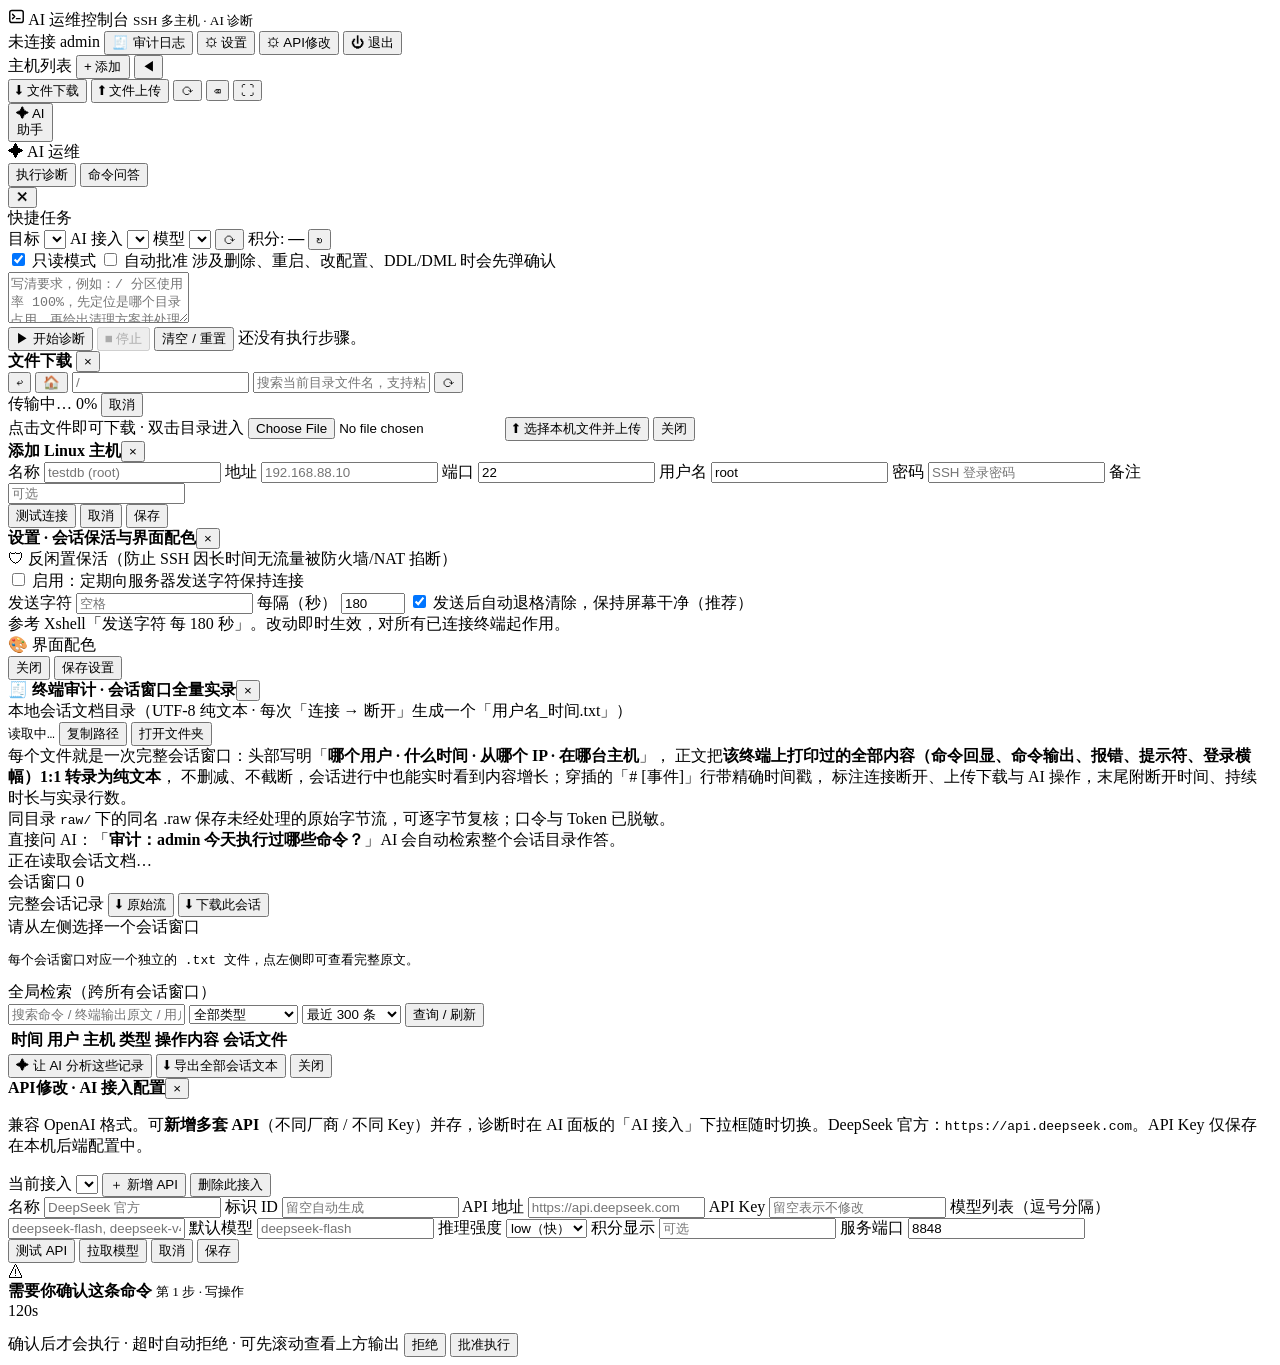
==== frontend/index.html @ a769e0fc "Initial commit: AI Ops Console (aiomss) - local SSH console with AI assistant" ====
<!DOCTYPE html>
<html lang="zh-CN">
<head>
<meta charset="utf-8">
<meta name="viewport" content="width=device-width, initial-scale=1">
<title>AI 运维控制台</title>
<link rel="stylesheet" href="/static/vendor/xterm.css">
<link rel="stylesheet" href="/static/assets/style.css">
</head>
<body>

<header class="topbar">
  <div class="brand">
    <span class="logo">
      <svg viewBox="0 0 24 24" width="17" height="17" fill="none" stroke="currentColor" stroke-width="2"
           stroke-linecap="round" stroke-linejoin="round">
        <rect x="2.5" y="3.5" width="19" height="17" rx="3"></rect>
        <path d="M6.5 9l3 3-3 3M12 15h5"></path>
      </svg>
    </span>
    <span class="brand-name">AI 运维控制台</span>
    <small>SSH 多主机 · AI 诊断</small>
  </div>
  <div class="top-right">
    <span id="connBadge" class="badge off">未连接</span>
    <span id="userTag" class="user-tag">admin</span>
    <button id="btnAudit" class="btn ghost" title="查看本地终端审计：终端打印过的全部内容 1:1 留档">🧾 审计日志</button>
    <button id="btnPrefs" class="btn ghost" title="会话保活（反闲置）与界面配色">⚙ 设置</button>
    <button id="btnSettings" class="btn ghost" title="修改 AI 接口地址、Key 与模型">⚙ API修改</button>
    <button id="btnLogout" class="btn ghost" title="退出登录">⏻ 退出</button>
  </div>
</header>

<div class="layout">
  <!-- ============ 左侧：主机列表（可折叠） ============ -->
  <aside class="sidebar" id="sidebar">
    <div class="side-head">
      <span class="side-title">主机列表</span>
      <span class="side-head-btns">
        <button id="btnAddHost" class="btn-add" title="添加 Linux 主机">+ 添加</button>
        <button id="btnSideToggle" class="side-toggle" title="收起主机列表">◀</button>
      </span>
    </div>
    <div id="hostList" class="host-list"></div>
  </aside>

  <!-- ============ 主区：SSH 终端独占 ============ -->
  <main class="main">

    <!-- 真·交互式 SSH 终端 -->
    <section class="panel term-panel" id="termPanel">
      <div class="panel-head">
        <div id="termTabs" class="tabs"></div>
        <div class="term-actions">
          <button id="btnFileDownload" class="btn file-btn" title="从服务器下载文件">⬇ 文件下载</button>
          <button id="btnFileUpload" class="btn file-btn" title="上传本机文件到服务器">⬆ 文件上传</button>
          <button id="btnReconnect" class="icon-btn" title="重新连接">⟳</button>
          <button id="btnClearTerm" class="icon-btn" title="清屏">⌫</button>
          <button id="btnFullTerm" class="icon-btn" title="放大 / 还原终端">⛶</button>
        </div>
      </div>
      <div id="termHost" class="term-host"></div>
    </section>

  </main>
</div>

<!-- ============ 右侧：AI 助手抽屉（默认隐藏，点右缘图标展开） ============ -->
<button id="btnAiToggle" class="ai-launcher" title="展开 AI 助手">
  <span class="ai-launcher-ico">✦</span>
  <span class="ai-launcher-text">AI<br>助手</span>
</button>

<aside id="aiDrawer" class="ai-drawer" aria-label="AI 助手">
  <!-- 左右拖拽条：调节 AI 面板宽度，往两边挤压 -->
  <div id="aiResizer" class="ai-resizer" title="左右拖动，调整 AI 面板宽度"><span class="resizer-grip"></span></div>
  <section class="panel ai-panel">
    <div class="panel-head ai-head">
      <div class="ai-title"><span class="ai-ico">✦</span> AI 运维</div>
      <div class="mode-tabs">
        <button data-mode="diagnose" class="active">执行诊断</button>
        <button data-mode="ask">命令问答</button>
      </div>
      <button id="btnAiClose" class="icon-btn" title="收起 AI 助手">✕</button>
    </div>

    <div class="drawer-quick">
      <span class="drawer-quick-label">快捷任务</span>
      <div id="quickTasks" class="quick-list"></div>
    </div>

    <div id="aiBody" class="ai-body">
        <div class="ai-results" id="aiResults">
          <!-- 进度 + 可折叠思考过程（随结果区一起滚动） -->
          <div id="runMeta" class="run-meta hidden">
            <div id="progressBox" class="progress-box"></div>
            <div id="reasoningBox" class="reasoning-box hidden"></div>
          </div>
          <div id="steps" class="steps"></div>
          <div id="summary" class="summary hidden"></div>
        </div>

        <!-- 输入控制区：固定在面板底部（贴近页面底部），结果区在其上方滚动 -->
        <div class="ai-controls">
          <div class="ctl-row">
            <label>目标 <select id="selHost"></select></label>
            <label>AI 接入 <select id="selProfile"></select></label>
            <label>模型 <select id="selModel"></select></label>
            <button id="btnRefreshModels" class="icon-btn" title="从 API 拉取模型列表">⟳</button>
            <span class="spacer"></span>
            <span class="quota">积分: <b id="quotaVal">—</b></span>
            <button id="btnRefreshQuota" class="icon-btn" title="刷新">↻</button>
          </div>

          <div class="ctl-row2">
            <label class="chk"><input type="checkbox" id="chkReadOnly" checked> 只读模式</label>
            <label class="chk"><input type="checkbox" id="chkAuto"> 自动批准</label>
            <span class="hint">涉及删除、重启、改配置、DDL/DML 时会先弹确认</span>
          </div>

          <textarea id="promptInput" rows="3"
            placeholder="写清要求，例如：/ 分区使用率 100%，先定位是哪个目录占用，再给出清理方案并处理（保留最近 7 天日志）"></textarea>

          <div class="btn-row">
            <button id="btnRun" class="btn primary">▶ 开始诊断</button>
            <button id="btnStop" class="btn" disabled>■ 停止</button>
            <button id="btnClear" class="btn ghost" title="清空结果；若任务卡住，可先停止再清空以恢复按钮">清空 / 重置</button>
            <span id="runStatus" class="run-status">还没有执行步骤。</span>
          </div>
        </div>
    </div>
  </section>
</aside>

<!-- ============ 弹窗：文件下载 / 文件上传（SFTP 浏览） ============ -->
<div id="modalFiles" class="modal hidden">
  <div class="modal-card wide">
    <div class="modal-head">
      <b id="fileModalTitle">文件下载</b>
      <span id="fileModalHost" class="file-host-tag"></span>
      <button class="x" data-close="modalFiles">×</button>
    </div>
    <div class="modal-body file-body">
      <div class="file-toolbar">
        <button id="fileUp" class="icon-btn" title="上级目录">↩</button>
        <button id="fileHome" class="icon-btn" title="回到主目录">🏠</button>
        <input id="filePath" class="file-path" placeholder="/" title="粘贴绝对路径后回车跳转">
        <input id="fileSearch" class="file-search" placeholder="搜索当前目录文件名，支持粘贴">
        <button id="fileRefresh" class="icon-btn" title="刷新">⟳</button>
      </div>
      <div id="fileList" class="file-list"></div>
      <div id="fileMsg" class="file-msg"></div>
      <div id="fileProgress" class="file-progress hidden">
        <div class="fp-row">
          <span id="fpText" class="fp-text">传输中…</span>
          <span id="fpPct" class="fp-pct">0%</span>
          <button id="fpCancel" class="btn danger-btn">取消</button>
        </div>
        <div class="fp-bar"><div id="fpFill" class="fp-fill"></div></div>
      </div>
    </div>
    <div class="modal-foot">
      <span id="fileHint" class="file-hint">点击文件即可下载 · 双击目录进入</span>
      <span class="spacer"></span>
      <input type="file" id="filePick" class="hidden">
      <button id="btnPickUpload" class="btn primary hidden">⬆ 选择本机文件并上传</button>
      <button class="btn ghost" data-close="modalFiles">关闭</button>
    </div>
  </div>
</div>

<!-- ============ 弹窗：添加/编辑主机 ============ -->
<div id="modalHost" class="modal hidden">
  <div class="modal-card">
    <div class="modal-head"><b>添加 Linux 主机</b><button class="x" data-close="modalHost">×</button></div>
    <div class="modal-body">
      <div class="form-grid">
        <label>名称 <input id="hName" placeholder="testdb (root)"></label>
        <label>地址 <input id="hHost" placeholder="192.168.88.10"></label>
        <label>端口 <input id="hPort" type="number" value="22"></label>
        <label>用户名 <input id="hUser" value="root"></label>
        <label class="full">密码 <input id="hPass" type="password" placeholder="SSH 登录密码"></label>
        <label class="full">备注 <input id="hNote" placeholder="可选"></label>
      </div>
      <div id="hTestMsg" class="test-msg"></div>
    </div>
    <div class="modal-foot">
      <button id="btnTestHost" class="btn">测试连接</button>
      <span class="spacer"></span>
      <button class="btn ghost" data-close="modalHost">取消</button>
      <button id="btnSaveHost" class="btn primary">保存</button>
    </div>
  </div>
</div>

<!-- ============ 弹窗：设置（会话保活 + 界面配色） ============ -->
<div id="modalPrefs" class="modal hidden">
  <div class="modal-card wide">
    <div class="modal-head"><b>设置 · 会话保活与界面配色</b><button class="x" data-close="modalPrefs">×</button></div>
    <div class="modal-body">
      <div class="pref-section">
        <div class="pref-title">🛡 反闲置保活（防止 SSH 因长时间无流量被防火墙/NAT 掐断）</div>
        <div class="pref-row">
          <label class="chk"><input type="checkbox" id="prefKaOn"> 启用：定期向服务器发送字符保持连接</label>
        </div>
        <div class="pref-grid">
          <label>发送字符 <input id="prefKaChar" maxlength="4" placeholder="空格"></label>
          <label>每隔（秒） <input id="prefKaSec" type="number" min="15" max="3600" value="180"></label>
          <label class="chk full"><input type="checkbox" id="prefKaClean" checked> 发送后自动退格清除，保持屏幕干净（推荐）</label>
        </div>
        <div class="pref-tip">参考 Xshell「发送字符 每 180 秒」。改动即时生效，对所有已连接终端起作用。</div>
      </div>
      <div class="pref-section">
        <div class="pref-title">🎨 界面配色</div>
        <div id="themeGrid" class="theme-grid"></div>
      </div>
    </div>
    <div class="modal-foot">
      <span class="spacer"></span>
      <button class="btn ghost" data-close="modalPrefs">关闭</button>
      <button id="btnSavePrefs" class="btn primary">保存设置</button>
    </div>
  </div>
</div>

<!-- ============ 弹窗：命令审计（按会话窗口生成文本文件） ============ -->
<div id="modalAudit" class="modal hidden">
  <div class="modal-card audit-card">
    <div class="modal-head"><b>🧾 终端审计 · 会话窗口全量实录</b><button class="x" data-close="modalAudit">×</button></div>
    <div class="modal-body audit-body">
      <div class="audit-path-box">
        <div class="audit-path-label">本地会话文档目录（UTF-8 纯文本 · 每次「连接 → 断开」生成一个「用户名_时间.txt」）</div>
        <div class="audit-path-row">
          <code id="auditPath">读取中…</code>
          <button id="btnAuditCopy" class="btn ghost tiny" title="复制完整目录路径">复制路径</button>
          <button id="btnAuditReveal" class="btn ghost tiny" title="在资源管理器中打开会话目录">打开文件夹</button>
        </div>
        <div class="audit-tip">
          每个文件就是一次完整会话窗口：头部写明「<b>哪个用户 · 什么时间 · 从哪个 IP · 在哪台主机</b>」，
          正文把<b>该终端上打印过的全部内容（命令回显、命令输出、报错、提示符、登录横幅）1:1 转录为纯文本</b>，
          不删减、不截断，会话进行中也能实时看到内容增长；穿插的「# [事件]」行带精确时间戳，
          标注连接断开、上传下载与 AI 操作，末尾附断开时间、持续时长与实录行数。<br>
          同目录 <code>raw/</code> 下的同名 .raw 保存未经处理的原始字节流，可逐字节复核；口令与 Token 已脱敏。<br>
          直接问 AI：「<b>审计：admin 今天执行过哪些命令？</b>」AI 会自动检索整个会话目录作答。
        </div>
      </div>
      <div class="audit-stats" id="auditStats">正在读取会话文档…</div>

      <div class="audit-main">
        <!-- 左：会话窗口文件列表 -->
        <div class="audit-sessions">
          <div class="audit-sec-title">会话窗口 <span id="auditSessionCount" class="audit-count">0</span></div>
          <div class="audit-session-list" id="auditSessionList"></div>
        </div>

        <!-- 右：上＝所选会话全文，下＝跨会话检索；两块等分且各自有界滚动 -->
        <div class="audit-detail">
          <div class="audit-pane">
            <div class="audit-sec-title">
              <span id="auditDetailTitle">完整会话记录</span>
              <button id="btnAuditDownloadRaw" class="btn ghost tiny" title="下载未经处理的原始字节流（含 ANSI）">⬇ 原始流</button>
              <button id="btnAuditDownloadOne" class="btn ghost tiny" title="下载当前会话文本文件">⬇ 下载此会话</button>
            </div>
            <div class="audit-meta" id="auditMeta">请从左侧选择一个会话窗口</div>
            <pre class="audit-text" id="auditText">每个会话窗口对应一个独立的 .txt 文件，点左侧即可查看完整原文。</pre>
          </div>

          <div class="audit-pane">
            <div class="audit-sec-title">全局检索（跨所有会话窗口）</div>
            <div class="audit-filters">
              <input id="auditKeyword" placeholder="搜索命令 / 终端输出原文 / 用户 / 主机 / IP / 会话文件名，回车查询">
              <select id="auditType">
                <option value="">全部类型</option>
                <option value="CMD">终端命令 CMD</option>
                <option value="AI_CMD">AI 执行命令</option>
                <option value="CONNECT">连接 / 断开</option>
                <option value="UPLOAD">上传 / 下载</option>
                <option value="DIAGNOSE">AI 诊断 / 问答</option>
              </select>
              <select id="auditLimit">
                <option value="100">最近 100 条</option>
                <option value="300" selected>最近 300 条</option>
                <option value="1000">最近 1000 条</option>
              </select>
              <button id="btnAuditRefresh" class="btn primary tiny">查询 / 刷新</button>
            </div>
            <div class="audit-table-wrap">
              <table class="audit-table">
                <thead><tr><th>时间</th><th>用户</th><th>主机</th><th>类型</th><th>操作内容</th><th>会话文件</th></tr></thead>
                <tbody id="auditRows"></tbody>
              </table>
            </div>
          </div>
        </div>
      </div>
    </div>
    <div class="modal-foot">
      <button id="btnAuditAsk" class="btn ghost">✦ 让 AI 分析这些记录</button>
      <button id="btnAuditExport" class="btn ghost">⬇ 导出全部会话文本</button>
      <span class="spacer"></span>
      <button class="btn ghost" data-close="modalAudit">关闭</button>
    </div>
  </div>
</div>

<!-- ============ 弹窗：API修改 ============ -->
<div id="modalSettings" class="modal hidden">
  <div class="modal-card wide">
    <div class="modal-head"><b>API修改 · AI 接入配置</b><button class="x" data-close="modalSettings">×</button></div>
    <div class="modal-body">
      <p class="tip">兼容 OpenAI 格式。可<b>新增多套 API</b>（不同厂商 / 不同 Key）并存，诊断时在 AI 面板的「AI 接入」下拉框随时切换。DeepSeek 官方：<code>https://api.deepseek.com</code>。API Key 仅保存在本机后端配置中。</p>
      <div class="prof-bar">
        <span class="prof-label">当前接入</span>
        <select id="sProfileSel"></select>
        <button id="btnNewProfile" class="btn">＋ 新增 API</button>
        <button id="btnDelProfile" class="btn danger-ghost" title="删除当前接入">删除此接入</button>
        <span class="spacer"></span>
      </div>
      <div class="form-grid">
        <label>名称 <input id="sName" placeholder="DeepSeek 官方"></label>
        <label>标识 ID <input id="sId" placeholder="留空自动生成"></label>
        <label class="full">API 地址 <input id="sUrl" placeholder="https://api.deepseek.com"></label>
        <label class="full">API Key <input id="sKey" type="password" placeholder="留空表示不修改"></label>
        <label class="full">模型列表（逗号分隔） <input id="sModels" placeholder="deepseek-flash, deepseek-v4-pro"></label>
        <label>默认模型 <input id="sModel" placeholder="deepseek-flash"></label>
        <label>推理强度 <select id="sEffort"><option value="low">low（快）</option><option value="high">high</option><option value="max">max</option></select></label>
        <label>积分显示 <input id="sQuota" placeholder="可选"></label>
        <label>服务端口 <input id="sPort" type="number" value="8848"></label>
      </div>
      <div id="sTestMsg" class="test-msg"></div>
    </div>
    <div class="modal-foot">
      <button id="btnTestAI" class="btn">测试 API</button>
      <button id="btnPullModels" class="btn">拉取模型</button>
      <span class="spacer"></span>
      <button class="btn ghost" data-close="modalSettings">取消</button>
      <button id="btnSaveSettings" class="btn primary">保存</button>
    </div>
  </div>
</div>

<!-- 危险命令确认条：必须放在 body 直属层级。
     若放在带 transform 的 AI 抽屉内部，position:fixed 会改为相对抽屉定位，
     抽屉收起时整条会被推出视口，用户将点不到「批准执行」。 -->
<div id="confirmDock" class="confirm-dock hidden">
  <div class="confirm-bar">
    <div class="cd-head">
      <span class="cd-ico">⚠</span>
      <div class="cd-title">
        <b>需要你确认这条命令</b>
        <small id="cdStep">第 1 步 · 写操作</small>
      </div>
      <span id="cdCountdown" class="cd-count">120s</span>
    </div>
    <pre id="cdCmd" class="cd-cmd"></pre>
    <div id="cdPurpose" class="cd-purpose"></div>
    <div id="cdReasons" class="cd-reasons"></div>
    <div class="cd-foot">
      <span class="cd-tip">确认后才会执行 · 超时自动拒绝 · 可先滚动查看上方输出</span>
      <span class="spacer"></span>
      <button id="cdReject" class="btn">拒绝</button>
      <button id="cdApprove" class="btn approve">批准执行</button>
    </div>
  </div>
</div>

<script src="/static/vendor/xterm.js"></script>
<script src="/static/vendor/addon-fit.js"></script>
<script src="/static/assets/render.js"></script>
<script src="/static/assets/app.js"></script>
</body>
</html>
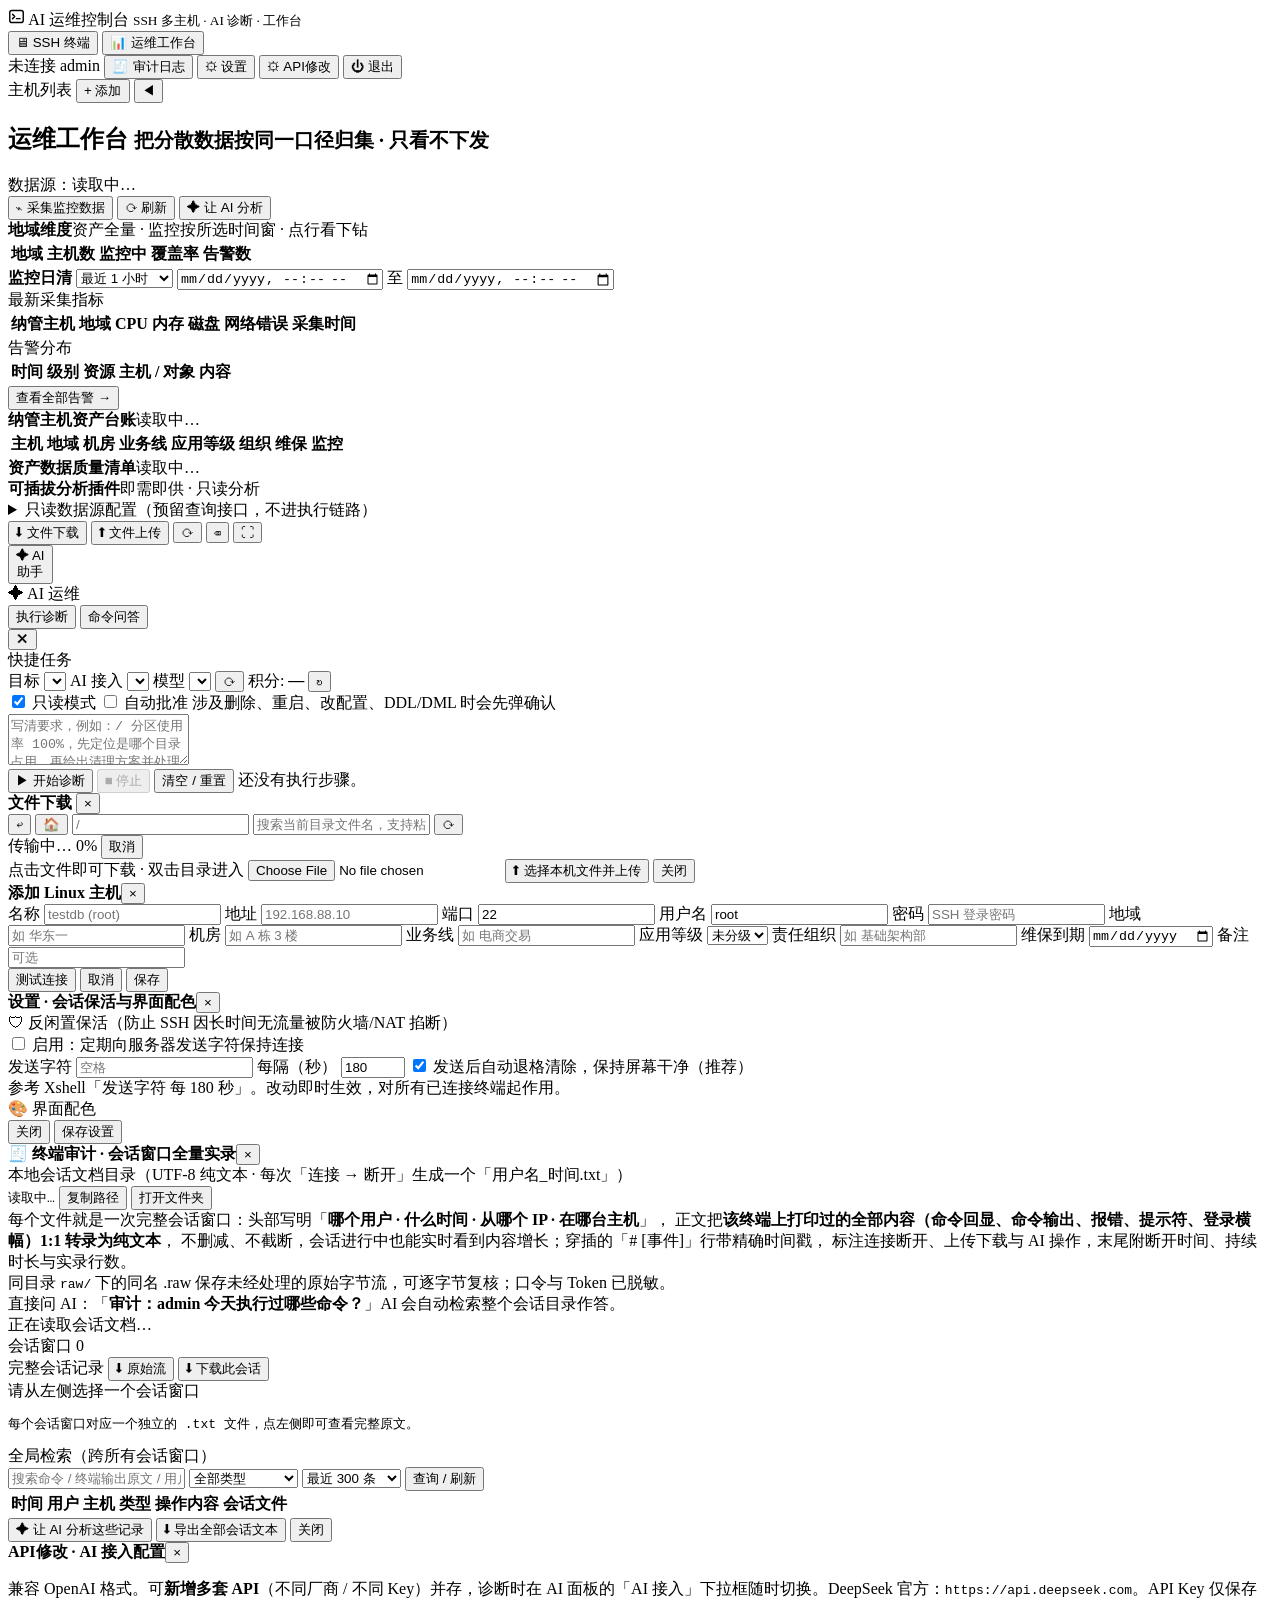
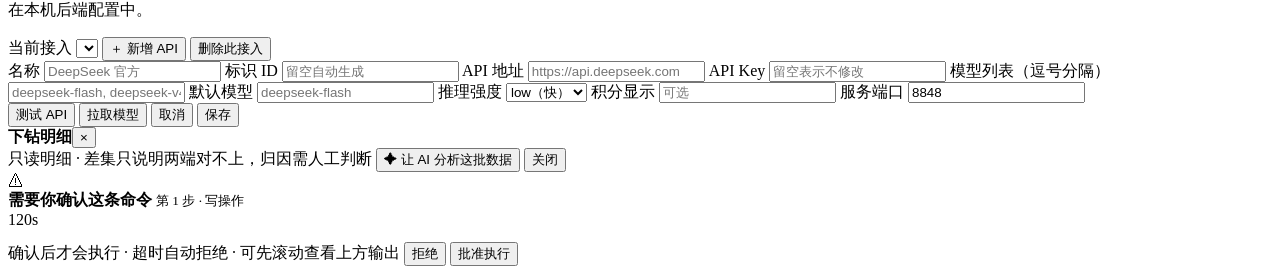
==== commit 2bc7dfaa: "Add managed-host workbench, time windows, asset ledger and interactive console" ====
--- a/frontend/index.html
+++ b/frontend/index.html
@@ -19,7 +19,11 @@
       </svg>
     </span>
     <span class="brand-name">AI 运维控制台</span>
-    <small>SSH 多主机 · AI 诊断</small>
+    <small>SSH 多主机 · AI 诊断 · 工作台</small>
+  </div>
+  <div class="view-switch" role="tablist" aria-label="主视图切换">
+    <button id="btnViewTerminal" class="view-btn active" role="tab" aria-selected="true">🖥 SSH 终端</button>
+    <button id="btnViewWorkbench" class="view-btn" role="tab" aria-selected="false">📊 运维工作台</button>
   </div>
   <div class="top-right">
     <span id="connBadge" class="badge off">未连接</span>
@@ -46,6 +50,126 @@
 
   <!-- ============ 主区：SSH 终端独占 ============ -->
   <main class="main">
+
+    <!-- ============ 运维工作台：轻量数据观察与下钻（只读） ============ -->
+    <section id="workbenchView" class="workbench-view hidden">
+      <div class="wb-head">
+        <div>
+          <h2>运维工作台 <small>把分散数据按同一口径归集 · 只看不下发</small></h2>
+          <div id="wbSourceTag" class="wb-source-tag">数据源：读取中…</div>
+        </div>
+        <div class="wb-head-actions">
+          <button id="wbCollect" class="btn" title="对已纳管主机执行只读命令，采集 CPU / 内存 / 磁盘 / 网络指标">⌁ 采集监控数据</button>
+          <button id="wbRefresh" class="btn" title="重新读取总览数据">⟳ 刷新</button>
+          <button id="wbAskAi" class="btn primary" title="把当前口径交给右侧 AI 助手分析">✦ 让 AI 分析</button>
+        </div>
+        <div id="wbCollectMsg" class="wb-note"></div>
+      </div>
+
+      <div id="wbKpis" class="wb-kpis"></div>
+
+      <div class="wb-grid">
+        <div class="wb-col">
+          <div class="wb-card">
+            <div class="wb-card-head"><b>地域维度</b><span>资产全量 · 监控按所选时间窗 · 点行看下钻</span></div>
+            <table class="wb-table"><thead><tr>
+              <th>地域</th><th>主机数</th><th>监控中</th><th>覆盖率</th><th id="wbRegionAlertTh">告警数</th>
+            </tr></thead><tbody id="wbRegionRows"></tbody></table>
+            <div id="wbRegionNote" class="wb-note"></div>
+          </div>
+
+          <div class="wb-card">
+            <div class="wb-card-head"><b>监控日清</b>
+              <span class="wb-window-pick">
+                <select id="wbWindow" title="选择监控告警的统计时间窗">
+                  <option value="5m">最近 5 分钟</option>
+                  <option value="15m">最近 15 分钟</option>
+                  <option value="30m">最近 30 分钟</option>
+                  <option value="1h" selected>最近 1 小时</option>
+                  <option value="custom">自定义</option>
+                </select>
+                <span id="wbCustomRange" class="hidden">
+                  <input id="wbStart" type="datetime-local" title="起始时间">
+                  <span>至</span>
+                  <input id="wbEnd" type="datetime-local" title="结束时间">
+                </span>
+              </span>
+            </div>
+            <div class="wb-sub-head">最新采集指标 <small id="wbMetricsAt"></small></div>
+            <table class="wb-table compact"><thead><tr>
+              <th>纳管主机</th><th>地域</th><th>CPU</th><th>内存</th><th>磁盘</th><th>网络错误</th><th>采集时间</th>
+            </tr></thead><tbody id="wbMetricRows"></tbody></table>
+            <div id="wbMetricsNote" class="wb-note"></div>
+            <div class="wb-sub-head">告警分布 <small id="wbWindowLabel"></small></div>
+            <div id="wbResourceBars" class="wb-bars"></div>
+            <table class="wb-table compact"><thead><tr>
+              <th>时间</th><th>级别</th><th>资源</th><th>主机 / 对象</th><th>内容</th>
+            </tr></thead><tbody id="wbAlertRows"></tbody></table>
+            <div class="wb-card-foot">
+              <span id="wbAlertNote" class="wb-note"></span>
+              <button id="wbAlertMore" class="btn ghost tiny">查看全部告警 →</button>
+            </div>
+          </div>
+        </div>
+
+        <div class="wb-col">
+          <div class="wb-card">
+            <div class="wb-card-head"><b>纳管主机资产台账</b><span id="wbAssetsTotal">读取中…</span></div>
+            <div class="wb-table-wrap">
+              <table class="wb-table compact wb-asset-table"><thead><tr>
+                <th>主机</th><th>地域</th><th>机房</th><th>业务线</th><th>应用等级</th><th>组织</th><th>维保</th><th>监控</th>
+              </tr></thead><tbody id="wbAssetRows"></tbody></table>
+            </div>
+            <div id="wbAssetNote" class="wb-note"></div>
+          </div>
+
+          <div class="wb-card">
+            <div class="wb-card-head"><b>资产数据质量清单</b><span id="wbQualityTotal">读取中…</span></div>
+            <div id="wbQualityList" class="wb-quality-list"></div>
+            <div id="wbQualityNote" class="wb-note"></div>
+          </div>
+
+          <div class="wb-card">
+            <div class="wb-card-head"><b>可插拔分析插件</b><span>即需即供 · 只读分析</span></div>
+            <div id="wbPlugins" class="wb-plugins"></div>
+            <div id="wbPluginResult" class="wb-plugin-result hidden"></div>
+          </div>
+
+          <details class="wb-card wb-sources">
+            <summary>只读数据源配置（预留查询接口，不进执行链路）</summary>
+            <div class="wb-source-body">
+              <p class="wb-note">工作台只认系统已纳管的主机：主机清单取本地配置，监控指标由「采集监控数据」从这些主机只读获取。没有采集就显示 0，不填演示数字。下面的只读查询接口仅预留给外部系统对账，不参与执行链路。</p>
+              <div class="wb-source-grid">
+                <label>模式 <select id="wbMode">
+                  <option value="managed">已纳管主机 + 本地采集（推荐）</option>
+                  <option value="http">只读查询接口（预留）</option>
+                </select></label>
+              </div>
+              <div class="wb-source-item">
+                <b>CMDB 查询接口（主机 / 机房 / 业务线 / 应用等级 / 组织 / 维保）</b>
+                <div class="wb-source-row">
+                  <input id="wbCmdbName" placeholder="名称，如 生产 CMDB（只读账号）">
+                  <input id="wbCmdbUrl" placeholder="https://cmdb.example.com/api/hosts（仅 GET）">
+                  <input id="wbCmdbToken" type="password" placeholder="只读 Token（留空不修改）">
+                  <button id="wbTestCmdb" class="btn tiny">测试连通</button>
+                </div>
+              </div>
+              <div class="wb-source-item">
+                <b>监控查询接口（Prometheus / Zabbix 等只读 API）</b>
+                <div class="wb-source-row">
+                  <input id="wbMonName" placeholder="名称，如 监控平台（只读账号）">
+                  <input id="wbMonUrl" placeholder="https://monitor.example.com/api/alerts（仅 GET）">
+                  <input id="wbMonToken" type="password" placeholder="只读 Token（留空不修改）">
+                  <button id="wbTestMonitor" class="btn tiny">测试连通</button>
+                </div>
+              </div>
+              <div id="wbSourceMsg" class="wb-note"></div>
+              <button id="wbSaveSources" class="btn primary tiny">保存数据源配置</button>
+            </div>
+          </details>
+        </div>
+      </div>
+    </section>
 
     <!-- 真·交互式 SSH 终端 -->
     <section class="panel term-panel" id="termPanel">
@@ -180,6 +304,12 @@
         <label>端口 <input id="hPort" type="number" value="22"></label>
         <label>用户名 <input id="hUser" value="root"></label>
         <label class="full">密码 <input id="hPass" type="password" placeholder="SSH 登录密码"></label>
+        <label>地域 <input id="hRegion" placeholder="如 华东一"></label>
+        <label>机房 <input id="hRoom" placeholder="如 A 栋 3 楼"></label>
+        <label>业务线 <input id="hBiz" placeholder="如 电商交易"></label>
+        <label>应用等级 <select id="hLevel"><option value="">未分级</option></select></label>
+        <label>责任组织 <input id="hOrg" placeholder="如 基础架构部"></label>
+        <label>维保到期 <input id="hMaintenance" type="date"></label>
         <label class="full">备注 <input id="hNote" placeholder="可选"></label>
       </div>
       <div id="hTestMsg" class="test-msg"></div>
@@ -339,6 +469,25 @@
   </div>
 </div>
 
+<!-- ============ 弹窗：工作台下钻明细（资产质量 / 24 小时告警） ============ -->
+<div id="modalDrill" class="modal hidden">
+  <div class="modal-card drill-card">
+    <div class="modal-head"><b id="drillTitle">下钻明细</b><button class="x" data-close="modalDrill">×</button></div>
+    <div class="modal-body drill-body">
+      <div id="drillMeta" class="drill-meta"></div>
+      <div class="drill-table-wrap"><table class="wb-table"><thead><tr id="drillHead"></tr></thead>
+        <tbody id="drillRows"></tbody></table></div>
+      <div id="drillPager" class="drill-pager"></div>
+    </div>
+    <div class="modal-foot">
+      <span id="drillHint" class="file-hint">只读明细 · 差集只说明两端对不上，归因需人工判断</span>
+      <span class="spacer"></span>
+      <button id="drillAi" class="btn primary">✦ 让 AI 分析这批数据</button>
+      <button class="btn ghost" data-close="modalDrill">关闭</button>
+    </div>
+  </div>
+</div>
+
 <!-- 危险命令确认条：必须放在 body 直属层级。
      若放在带 transform 的 AI 抽屉内部，position:fixed 会改为相对抽屉定位，
      抽屉收起时整条会被推出视口，用户将点不到「批准执行」。 -->
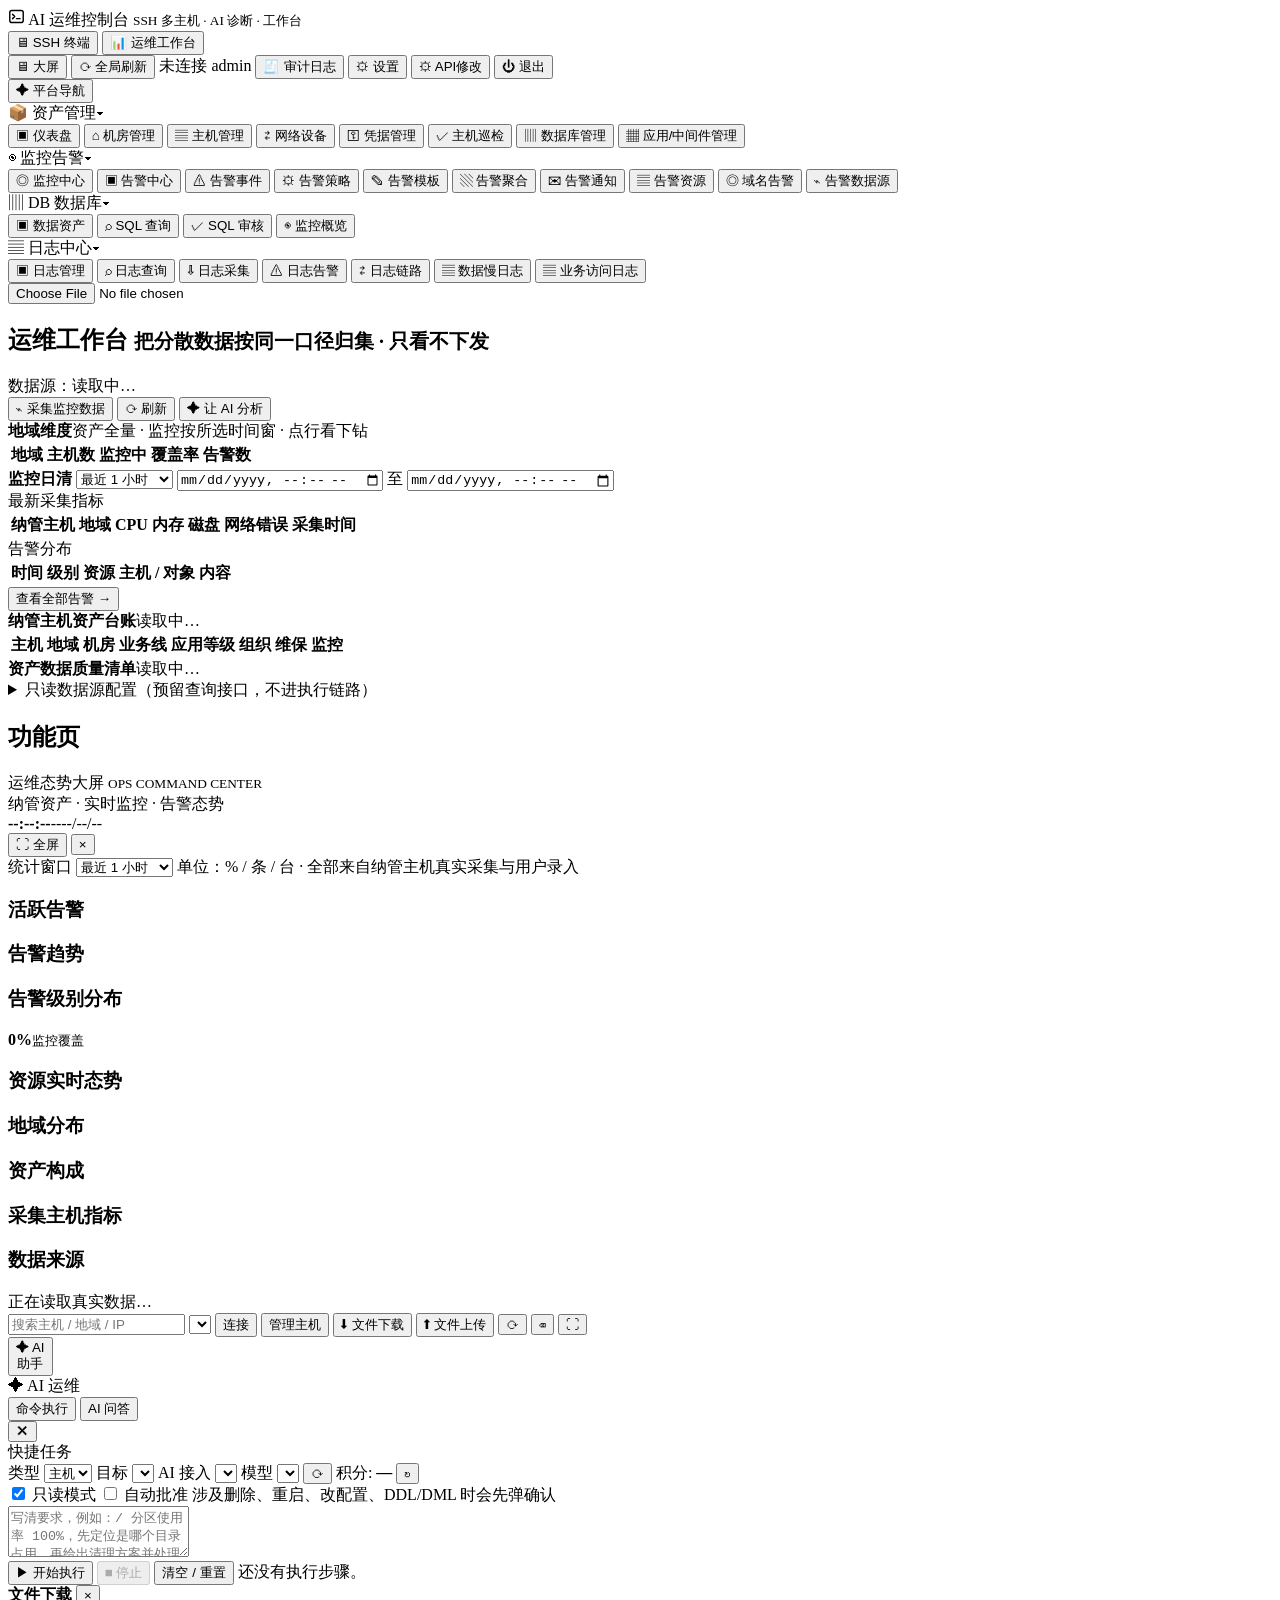
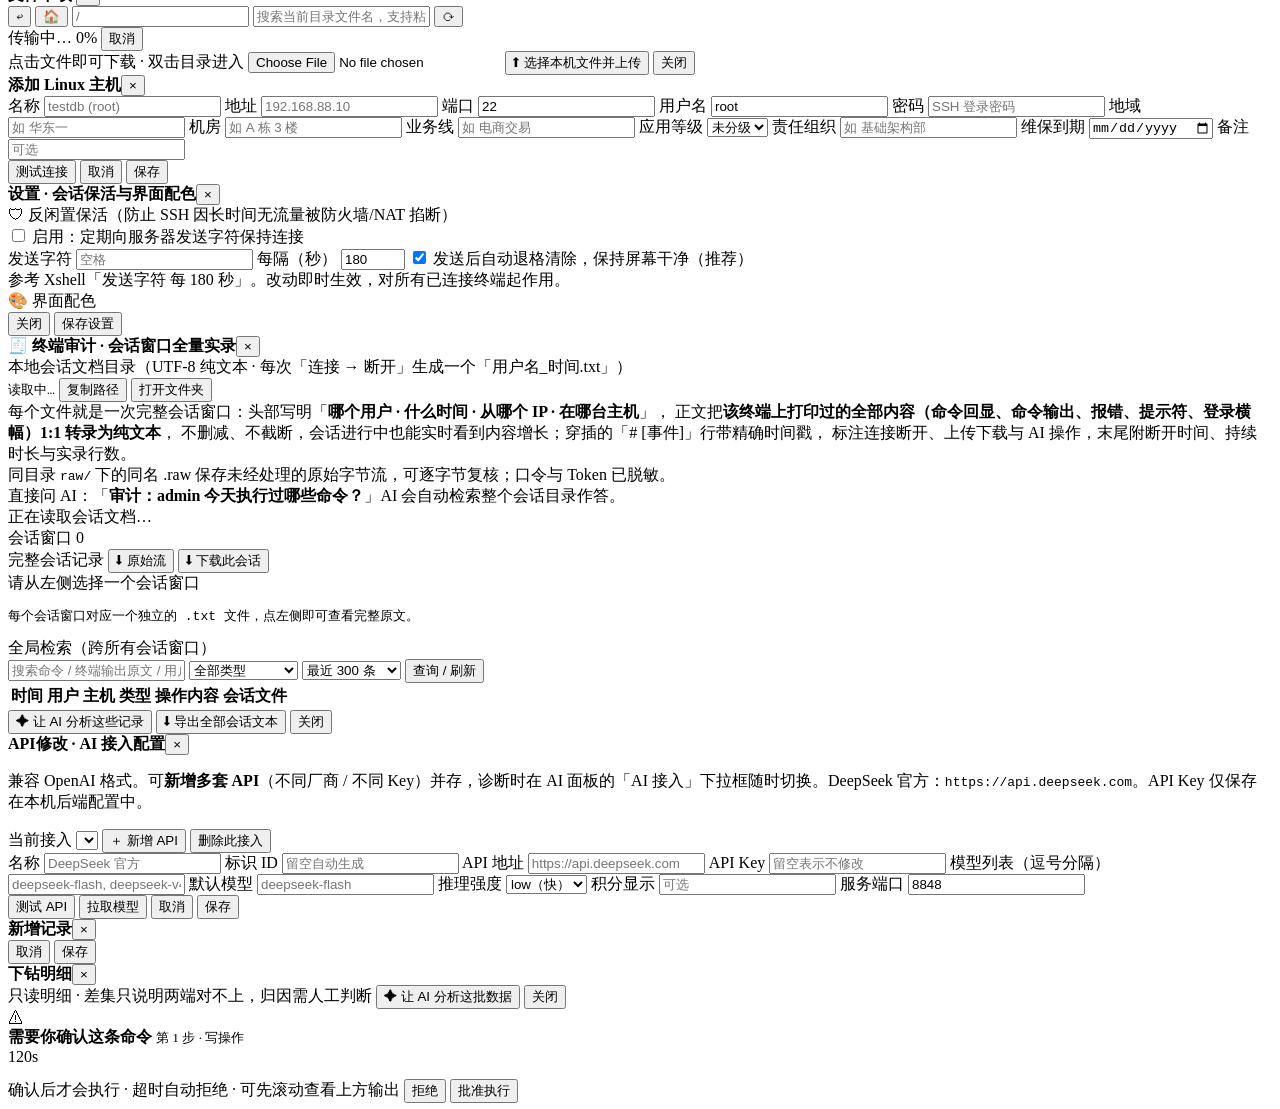
==== commit c27d78ff: "Add ops workbench, asset ledger, log center and full-screen dashboard" ====
--- a/frontend/index.html
+++ b/frontend/index.html
@@ -26,6 +26,8 @@
     <button id="btnViewWorkbench" class="view-btn" role="tab" aria-selected="false">📊 运维工作台</button>
   </div>
   <div class="top-right">
+    <button id="btnScreen" class="btn ghost" title="打开运维大屏（全部数据来自纳管主机真实采集与用户输入）">🖥 大屏</button>
+    <button id="btnGlobalRefresh" class="btn ghost" title="重新读取主机、资产、监控、告警、日志与当前页面数据">⟳ 全局刷新</button>
     <span id="connBadge" class="badge off">未连接</span>
     <span id="userTag" class="user-tag">admin</span>
     <button id="btnAudit" class="btn ghost" title="查看本地终端审计：终端打印过的全部内容 1:1 留档">🧾 审计日志</button>
@@ -36,23 +38,60 @@
 </header>
 
 <div class="layout">
-  <!-- ============ 左侧：主机列表（可折叠） ============ -->
-  <aside class="sidebar" id="sidebar">
-    <div class="side-head">
-      <span class="side-title">主机列表</span>
-      <span class="side-head-btns">
-        <button id="btnAddHost" class="btn-add" title="添加 Linux 主机">+ 添加</button>
-        <button id="btnSideToggle" class="side-toggle" title="收起主机列表">◀</button>
-      </span>
-    </div>
-    <div id="hostList" class="host-list"></div>
-  </aside>
+  <!-- 原左侧主机列表竖条已移除：主机统一在工作台「主机管理」中增删改导入导出；
+       SSH 终端只保留一个紧凑的主机选择/连接工具条。 -->
 
   <!-- ============ 主区：SSH 终端独占 ============ -->
   <main class="main">
 
     <!-- ============ 运维工作台：轻量数据观察与下钻（只读） ============ -->
     <section id="workbenchView" class="workbench-view hidden">
+      <div class="wb-shell">
+      <!-- 左侧功能导航：资产管理 / 监控告警 / 日志中心（截图中的功能结构） -->
+      <nav id="wbNav" class="wb-nav" aria-label="工作台功能导航">
+        <button class="wb-nav-item wb-nav-quick" data-page="platform" title="平台导航：各功能域入口">✦ 平台导航</button>
+        <div class="wb-nav-group"><div class="wb-nav-title" role="button" tabindex="0" title="点击展开 / 收起本组菜单">📦 资产管理<span class="wb-nav-caret">▾</span></div>
+          <button class="wb-nav-item active" data-page="dashboard">▣ 仪表盘</button>
+          <button class="wb-nav-item" data-page="rooms">⌂ 机房管理</button>
+          <button class="wb-nav-item" data-page="hosts">▤ 主机管理</button>
+          <button class="wb-nav-item" data-page="network_device">⇄ 网络设备</button>
+          <button class="wb-nav-item" data-page="credential">⚿ 凭据管理</button>
+          <button class="wb-nav-item" data-page="inspection">✓ 主机巡检</button>
+          <button class="wb-nav-item" data-page="db_assets">▥ 数据库管理</button>
+          <button class="wb-nav-item" data-page="middleware">▦ 应用/中间件管理</button>
+        </div>
+        <div class="wb-nav-group"><div class="wb-nav-title" role="button" tabindex="0" title="点击展开 / 收起本组菜单">◉ 监控告警<span class="wb-nav-caret">▾</span></div>
+          <button class="wb-nav-item" data-page="monitor_center">◎ 监控中心</button>
+          <button class="wb-nav-item" data-page="alert_center">▣ 告警中心</button>
+          <button class="wb-nav-item" data-page="alert_events">⚠ 告警事件</button>
+          <button class="wb-nav-item" data-page="alert_policies">⚙ 告警策略</button>
+          <button class="wb-nav-item" data-page="alert_templates">✎ 告警模板</button>
+          <button class="wb-nav-item" data-page="alert_aggregate">▧ 告警聚合</button>
+          <button class="wb-nav-item" data-page="alert_notifications">✉ 告警通知</button>
+          <button class="wb-nav-item" data-page="alert_resources">▤ 告警资源</button>
+          <button class="wb-nav-item" data-page="domain_alert">◎ 域名告警</button>
+          <button class="wb-nav-item" data-page="alert_source">⌁ 告警数据源</button>
+        </div>
+        <div class="wb-nav-group"><div class="wb-nav-title" role="button" tabindex="0" title="点击展开 / 收起本组菜单">▥ DB 数据库<span class="wb-nav-caret">▾</span></div>
+          <button class="wb-nav-item" data-page="db_assets">▣ 数据资产</button>
+          <button class="wb-nav-item" data-page="db_query">⌕ SQL 查询</button>
+          <button class="wb-nav-item" data-page="db_audit">✓ SQL 审核</button>
+          <button class="wb-nav-item" data-page="db_monitor">◉ 监控概览</button>
+        </div>
+        <div class="wb-nav-group"><div class="wb-nav-title" role="button" tabindex="0" title="点击展开 / 收起本组菜单">▤ 日志中心<span class="wb-nav-caret">▾</span></div>
+          <button class="wb-nav-item" data-page="log_manage">▣ 日志管理</button>
+          <button class="wb-nav-item" data-page="log_query">⌕ 日志查询</button>
+          <button class="wb-nav-item" data-page="log_collect">⇩ 日志采集</button>
+          <button class="wb-nav-item" data-page="log_alerts">⚠ 日志告警</button>
+          <button class="wb-nav-item" data-page="log_traces">⇄ 日志链路</button>
+          <button class="wb-nav-item" data-page="log_slow">▤ 数据慢日志</button>
+          <button class="wb-nav-item" data-page="log_access">▤ 业务访问日志</button>
+        </div>
+      </nav>
+      <div class="wb-content">
+      <div id="wbPageDashboard">
+      <input id="hostImportFile" type="file" accept=".json,.csv,application/json,text/csv" class="hidden">
+      <div id="wbCockpit" class="wb-cockpit"></div>
       <div class="wb-head">
         <div>
           <h2>运维工作台 <small>把分散数据按同一口径归集 · 只看不下发</small></h2>
@@ -83,6 +122,7 @@
               <span class="wb-window-pick">
                 <select id="wbWindow" title="选择监控告警的统计时间窗">
                   <option value="5m">最近 5 分钟</option>
+                  <option value="10m">最近 10 分钟</option>
                   <option value="15m">最近 15 分钟</option>
                   <option value="30m">最近 30 分钟</option>
                   <option value="1h" selected>最近 1 小时</option>
@@ -127,12 +167,6 @@
             <div class="wb-card-head"><b>资产数据质量清单</b><span id="wbQualityTotal">读取中…</span></div>
             <div id="wbQualityList" class="wb-quality-list"></div>
             <div id="wbQualityNote" class="wb-note"></div>
-          </div>
-
-          <div class="wb-card">
-            <div class="wb-card-head"><b>可插拔分析插件</b><span>即需即供 · 只读分析</span></div>
-            <div id="wbPlugins" class="wb-plugins"></div>
-            <div id="wbPluginResult" class="wb-plugin-result hidden"></div>
           </div>
 
           <details class="wb-card wb-sources">
@@ -169,6 +203,62 @@
           </details>
         </div>
       </div>
+      </div><!-- /wbPageDashboard -->
+
+      <!-- 其他功能页：资产管理 / 监控告警 / 日志中心，按左侧导航动态渲染 -->
+      <section id="wbPageGeneric" class="wb-page-generic hidden">
+        <div class="ops-page-head"><h2 id="opsPageTitle">功能页</h2><p id="opsPageTip"></p></div>
+        <div id="opsPageTools" class="ops-tools"></div>
+        <div id="opsPageBody" class="ops-body"></div>
+        <div id="opsPageMsg" class="wb-note"></div>
+      </section>
+      </div><!-- /wb-content -->
+      </div><!-- /wb-shell -->
+    </section>
+
+    <!-- ============ 运维大屏：深色科技风，数据仍来自纳管主机与用户输入 ============ -->
+    <section id="screenView" class="screen-view hidden" aria-label="运维大屏">
+      <div class="screen-frame">
+        <header class="screen-header">
+          <div class="screen-brand"><span class="screen-dot"></span> 运维态势大屏 <small>OPS COMMAND CENTER</small></div>
+          <div class="screen-title">纳管资产 · 实时监控 · 告警态势</div>
+          <div class="screen-clock"><b id="screenTime">--:--:--</b><span id="screenDate">----/--/--</span></div>
+          <button id="btnScreenFull" class="screen-full" title="浏览器全屏显示大屏（再点一次退出全屏）">⛶ 全屏</button>
+          <button id="btnScreenClose" class="screen-close" title="关闭大屏">×</button>
+        </header>
+        <div class="screen-toolbar">
+          <span class="screen-toolbar-label">统计窗口</span>
+          <select id="screenWindow" title="选择大屏统计时间窗">
+            <option value="5m">最近 5 分钟</option>
+            <option value="10m">最近 10 分钟</option>
+            <option value="15m">最近 15 分钟</option>
+            <option value="30m">最近 30 分钟</option>
+            <option value="1h" selected>最近 1 小时</option>
+          </select>
+          <span class="screen-toolbar-note">单位：% / 条 / 台 · 全部来自纳管主机真实采集与用户录入</span>
+        </div>
+        <div id="screenMsg" class="screen-msg"></div>
+        <div class="screen-grid">
+          <div class="screen-col left">
+            <div class="screen-panel"><h3>活跃告警</h3><div id="screenAlerts" class="screen-alert-list"></div></div>
+            <div class="screen-panel"><h3>告警趋势</h3><div id="screenTrend" class="screen-chart"></div></div>
+            <div class="screen-panel"><h3>告警级别分布</h3><div id="screenAlertDist" class="screen-bars"></div></div>
+          </div>
+          <div class="screen-col center">
+            <div class="screen-hero">
+              <div class="screen-ring"><div class="screen-ring-core"><b id="screenCoverage">0%</b><small>监控覆盖</small></div></div>
+              <div id="screenKpis" class="screen-kpis"></div>
+            </div>
+            <div class="screen-panel"><h3>资源实时态势</h3><div id="screenResources" class="screen-resources"></div></div>
+            <div class="screen-panel"><h3>地域分布</h3><div id="screenRegions" class="screen-bars"></div></div>
+          </div>
+          <div class="screen-col right">
+            <div class="screen-panel"><h3>资产构成</h3><div id="screenAssets" class="screen-bars"></div></div>
+            <div class="screen-panel"><h3>采集主机指标</h3><div id="screenMetrics" class="screen-resources"></div></div>
+            <div class="screen-panel"><h3>数据来源</h3><div class="screen-note" id="screenNote">正在读取真实数据…</div></div>
+          </div>
+        </div>
+      </div>
     </section>
 
     <!-- 真·交互式 SSH 终端 -->
@@ -176,6 +266,11 @@
       <div class="panel-head">
         <div id="termTabs" class="tabs"></div>
         <div class="term-actions">
+          <input id="termHostSearch" class="term-host-search" type="search" autocomplete="off"
+            placeholder="搜索主机 / 地域 / IP" title="按主机名称、地域或 IP 过滤下面的主机列表">
+          <select id="termHostSelect" class="term-host-select" title="按地域分组的已纳管主机（完整管理请到工作台主机管理）"></select>
+          <button id="btnTermConnect" class="btn tiny" title="连接或断开所选主机的 SSH 会话">连接</button>
+          <button id="btnTermManage" class="btn ghost tiny" title="到工作台主机管理新增/编辑/导入/导出主机">管理主机</button>
           <button id="btnFileDownload" class="btn file-btn" title="从服务器下载文件">⬇ 文件下载</button>
           <button id="btnFileUpload" class="btn file-btn" title="上传本机文件到服务器">⬆ 文件上传</button>
           <button id="btnReconnect" class="icon-btn" title="重新连接">⟳</button>
@@ -202,8 +297,8 @@
     <div class="panel-head ai-head">
       <div class="ai-title"><span class="ai-ico">✦</span> AI 运维</div>
       <div class="mode-tabs">
-        <button data-mode="diagnose" class="active">执行诊断</button>
-        <button data-mode="ask">命令问答</button>
+        <button data-mode="diagnose" class="active">命令执行</button>
+        <button data-mode="ask">AI 问答</button>
       </div>
       <button id="btnAiClose" class="icon-btn" title="收起 AI 助手">✕</button>
     </div>
@@ -227,7 +322,10 @@
         <!-- 输入控制区：固定在面板底部（贴近页面底部），结果区在其上方滚动 -->
         <div class="ai-controls">
           <div class="ctl-row">
-            <label>目标 <select id="selHost"></select></label>
+            <label>类型 <select id="aiTargetType" title="分析目标：主机">
+              <option value="host">主机</option>
+            </select></label>
+            <label id="aiTargetLabel">目标 <select id="selHost"></select></label>
             <label>AI 接入 <select id="selProfile"></select></label>
             <label>模型 <select id="selModel"></select></label>
             <button id="btnRefreshModels" class="icon-btn" title="从 API 拉取模型列表">⟳</button>
@@ -246,7 +344,7 @@
             placeholder="写清要求，例如：/ 分区使用率 100%，先定位是哪个目录占用，再给出清理方案并处理（保留最近 7 天日志）"></textarea>
 
           <div class="btn-row">
-            <button id="btnRun" class="btn primary">▶ 开始诊断</button>
+            <button id="btnRun" class="btn primary">▶ 开始执行</button>
             <button id="btnStop" class="btn" disabled>■ 停止</button>
             <button id="btnClear" class="btn ghost" title="清空结果；若任务卡住，可先停止再清空以恢复按钮">清空 / 重置</button>
             <span id="runStatus" class="run-status">还没有执行步骤。</span>
@@ -469,6 +567,20 @@
   </div>
 </div>
 
+<!-- ============ 弹窗：资产台账 / 日志源 / 通知对象录入 ============ -->
+<div id="modalOpsRecord" class="modal hidden">
+  <div class="modal-card">
+    <div class="modal-head"><b id="opsRecordTitle">新增记录</b><button class="x" data-close="modalOpsRecord">×</button></div>
+    <div class="modal-body"><div id="opsRecordFields" class="form-grid"></div>
+      <div id="opsRecordMsg" class="test-msg"></div></div>
+    <div class="modal-foot">
+      <span id="opsRecordTip" class="file-hint"></span><span class="spacer"></span>
+      <button class="btn ghost" data-close="modalOpsRecord">取消</button>
+      <button id="opsRecordSave" class="btn primary">保存</button>
+    </div>
+  </div>
+</div>
+
 <!-- ============ 弹窗：工作台下钻明细（资产质量 / 24 小时告警） ============ -->
 <div id="modalDrill" class="modal hidden">
   <div class="modal-card drill-card">
@@ -517,5 +629,6 @@
 <script src="/static/vendor/addon-fit.js"></script>
 <script src="/static/assets/render.js"></script>
 <script src="/static/assets/app.js"></script>
+<script src="/static/assets/ops_ext.js"></script>
 </body>
 </html>
